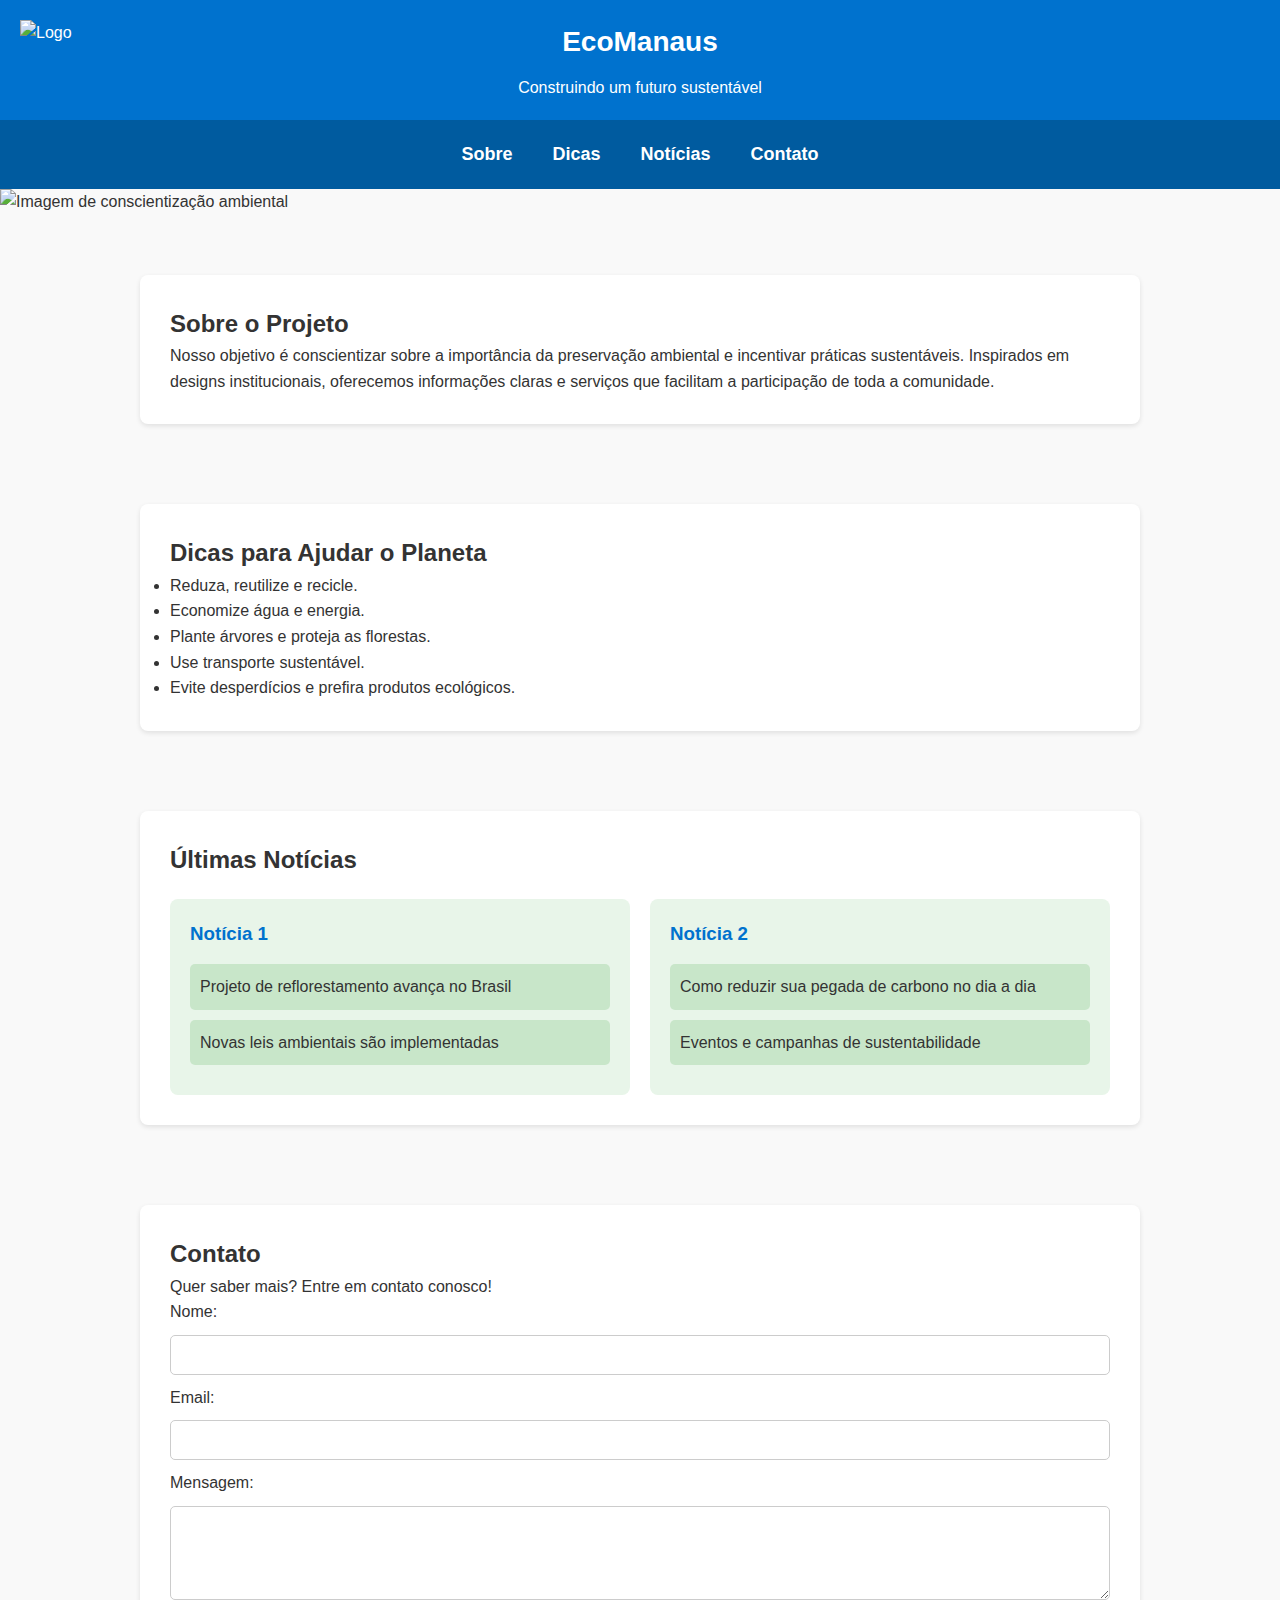
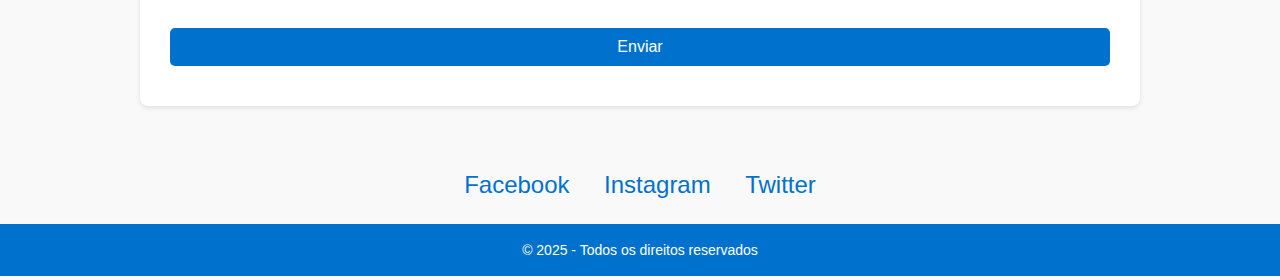
==== EcoManaus/index.html @ 80a24a97 "Add files via upload" ====
<!DOCTYPE html>
<html lang="pt-BR">
<head>
  <meta charset="UTF-8">
  <meta name="viewport" content="width=device-width, initial-scale=1.0">
  <title>EcoManaus</title>
  <link rel="stylesheet" href="style.css">
</head>
<body>
  <header>
    <img src="/img/Captura de tela 2025-03-07 173906.png" alt="Logo">
    <h1>EcoManaus</h1>
    <p>Construindo um futuro sustentável</p>
  </header>
  
  <nav>
    <a href="#sobre">Sobre</a>
    <a href="#dicas">Dicas</a>
    <a href="#noticias">Notícias</a>
    <a href="#contato">Contato</a>
  </nav>
  
  <div class="carousel">
    <img src="/" alt="Imagem de conscientização ambiental">
  </div>
  
  <section id="sobre">
    <div class="content">
      <h2>Sobre o Projeto</h2>
      <p>Nosso objetivo é conscientizar sobre a importância da preservação ambiental e incentivar práticas sustentáveis. Inspirados em designs institucionais, oferecemos informações claras e serviços que facilitam a participação de toda a comunidade.</p>
    </div>
  </section>
  
  <section id="dicas">
    <div class="content">
      <h2>Dicas para Ajudar o Planeta</h2>
      <ul>
        <li>Reduza, reutilize e recicle.</li>
        <li>Economize água e energia.</li>
        <li>Plante árvores e proteja as florestas.</li>
        <li>Use transporte sustentável.</li>
        <li>Evite desperdícios e prefira produtos ecológicos.</li>
      </ul>
    </div>
  </section>
  
  <section id="noticias">
    <div class="content">
      <h2>Últimas Notícias</h2>
      <div class="row">
        <div class="box">
          <h3>Notícia 1</h3>
          <ul>
            <li>Projeto de reflorestamento avança no Brasil</li>
            <li>Novas leis ambientais são implementadas</li>
          </ul>
        </div>
        <div class="box">
          <h3>Notícia 2</h3>
          <ul>
            <li>Como reduzir sua pegada de carbono no dia a dia</li>
            <li>Eventos e campanhas de sustentabilidade</li>
          </ul>
        </div>
      </div>
    </div>
  </section>
  
  <section id="contato">
    <div class="content">
      <h2>Contato</h2>
      <p>Quer saber mais? Entre em contato conosco!</p>
      <form>
        <label for="nome">Nome:</label><br>
        <input type="text" id="nome" name="nome" required><br>
        <label for="email">Email:</label><br>
        <input type="email" id="email" name="email" required><br>
        <label for="mensagem">Mensagem:</label><br>
        <textarea id="mensagem" name="mensagem" rows="4" required></textarea><br>
        <button type="submit">Enviar</button>
      </form>
    </div>
  </section>
  
  <div class="social-links">
    <a href="#">Facebook</a>
    <a href="#">Instagram</a>
    <a href="#">Twitter</a>
  </div>
  
  <footer>
    &copy; 2025 - Todos os direitos reservados
  </footer>
</body>
</html>
---- EcoManaus/style.css ----
/* Reset e Base */
    * {
        margin: 0;
        padding: 0;
        box-sizing: border-box;
      }
      body {
        font-family: 'Arial', sans-serif;
        background-color: #f9f9f9;
        color: #333;
        line-height: 1.6;
      }
      a {
        text-decoration: none;
        color: #0072ce;
      }
      a:hover {
        text-decoration: underline;
      }
      /* Header */
      header {
        background-color: #0072ce;
        color: #fff;
        padding: 20px;
        text-align: center;
        position: relative;
      }
      header img {
        max-width: 60px;
        position: absolute;
        top: 20px;
        left: 20px;
      }
      header h1 {
        font-size: 28px;
        margin-bottom: 10px;
      }
      /* Navegação */
      nav {
        background-color: #005b9f;
        display: flex;
        justify-content: center;
        padding: 10px;
        flex-wrap: wrap;
      }
      nav a {
        color: #fff;
        margin: 10px 20px;
        font-size: 18px;
        font-weight: bold;
      }
      /* Seções */
      section {
        padding: 40px 20px;
      }
      .content {
        max-width: 1000px;
        margin: auto;
        background: #fff;
        padding: 30px;
        border-radius: 8px;
        box-shadow: 0 2px 5px rgba(0,0,0,0.1);
      }
      /* Carrossel de Imagens */
      .carousel {
        max-width: 100%;
        overflow: hidden;
        position: relative;
        margin-bottom: 20px;
      }
      .carousel img {
        width: 100%;
        display: block;
      }
      /* Seção Notícias e Links */
      .row {
        display: flex;
        flex-wrap: wrap;
        justify-content: space-between;
        gap: 20px;
        margin-top: 20px;
      }
      .box {
        flex: 1;
        min-width: 280px;
        background-color: #e8f5e9;
        padding: 20px;
        border-radius: 8px;
      }
      .box h3 {
        margin-bottom: 15px;
        color: #0072ce;
      }
      .box ul {
        list-style: none;
      }
      .box ul li {
        background: #c8e6c9;
        margin: 10px 0;
        padding: 10px;
        border-radius: 5px;
      }
      /* Formulário de Contato */
      form input, form textarea, form button {
        width: 100%;
        padding: 10px;
        margin: 10px 0;
        border-radius: 5px;
        border: 1px solid #ccc;
        font-size: 16px;
      }
      form button {
        background-color: #0072ce;
        color: white;
        border: none;
        cursor: pointer;
        transition: background-color 0.3s;
      }
      form button:hover {
        background-color: #005b9f;
      }
      /* Redes Sociais */
      .social-links {
        text-align: center;
        margin: 20px 0;
      }
      .social-links a {
        font-size: 24px;
        margin: 0 15px;
        color: #0072ce;
      }
      /* Footer */
      footer {
        background-color: #0072ce;
        color: #fff;
        text-align: center;
        padding: 15px;
        font-size: 14px;
      }
      /* Responsividade */
      @media (max-width: 768px) {
        header h1 {
          font-size: 24px;
        }
        nav a {
          margin: 10px;
          font-size: 16px;
        }
      }
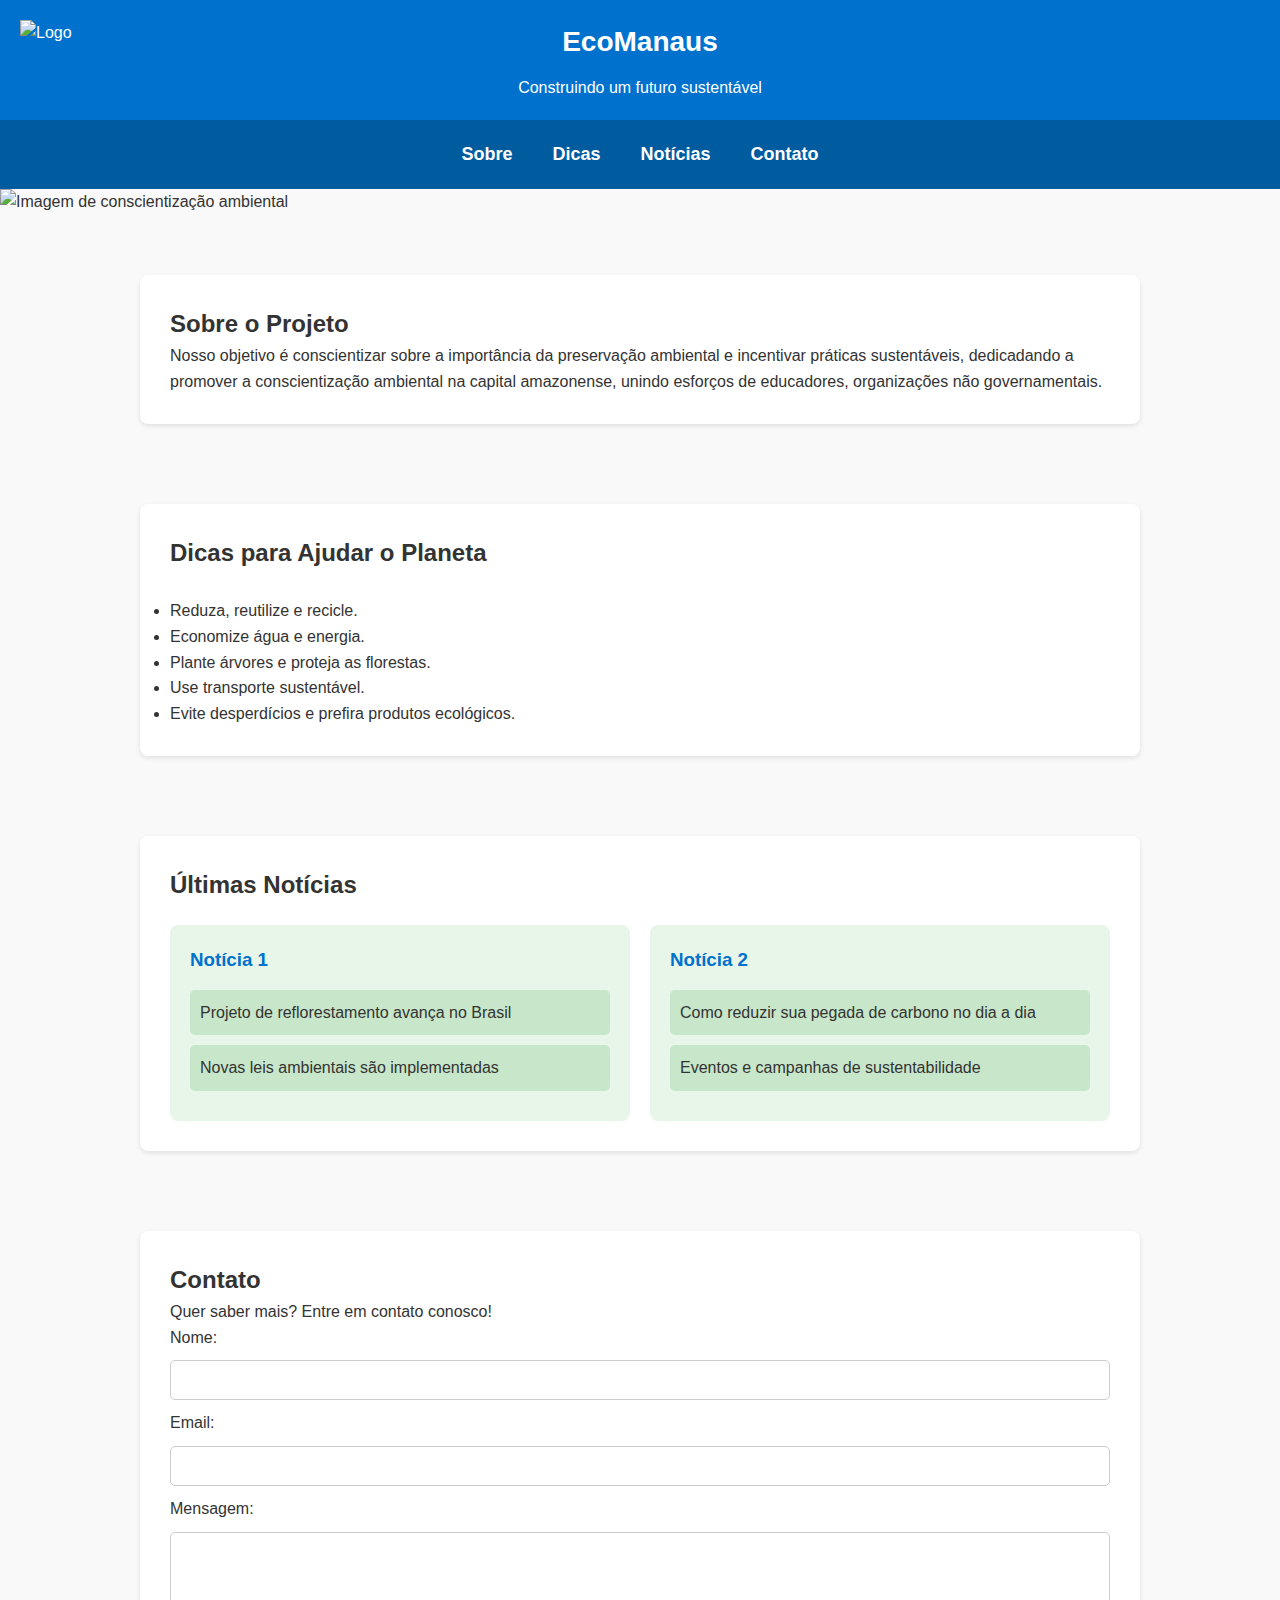
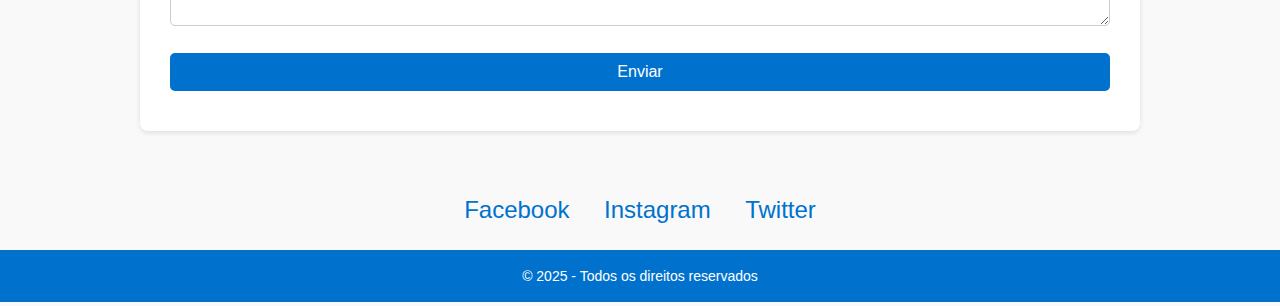
==== commit a2aadba0: "Add files via upload" ====
--- a/EcoManaus/index.html
+++ b/EcoManaus/index.html
@@ -27,13 +27,15 @@
   <section id="sobre">
     <div class="content">
       <h2>Sobre o Projeto</h2>
-      <p>Nosso objetivo é conscientizar sobre a importância da preservação ambiental e incentivar práticas sustentáveis. Inspirados em designs institucionais, oferecemos informações claras e serviços que facilitam a participação de toda a comunidade.</p>
+      <p>Nosso objetivo é conscientizar sobre a importância da preservação ambiental e incentivar práticas sustentáveis,
+      dedicadando a promover a conscientização ambiental na capital amazonense, unindo esforços de educadores, organizações não governamentais.</p>
     </div>
   </section>
   
   <section id="dicas">
     <div class="content">
       <h2>Dicas para Ajudar o Planeta</h2>
+      <br>
       <ul>
         <li>Reduza, reutilize e recicle.</li>
         <li>Economize água e energia.</li>
@@ -49,14 +51,14 @@
       <h2>Últimas Notícias</h2>
       <div class="row">
         <div class="box">
-          <h3>Notícia 1</h3>
+          <h3> <a href="news.html"> Notícia 1</a></h3>
           <ul>
             <li>Projeto de reflorestamento avança no Brasil</li>
             <li>Novas leis ambientais são implementadas</li>
           </ul>
         </div>
         <div class="box">
-          <h3>Notícia 2</h3>
+          <h3><a href="news.html"> Notícia 2</a></h3>
           <ul>
             <li>Como reduzir sua pegada de carbono no dia a dia</li>
             <li>Eventos e campanhas de sustentabilidade</li>
